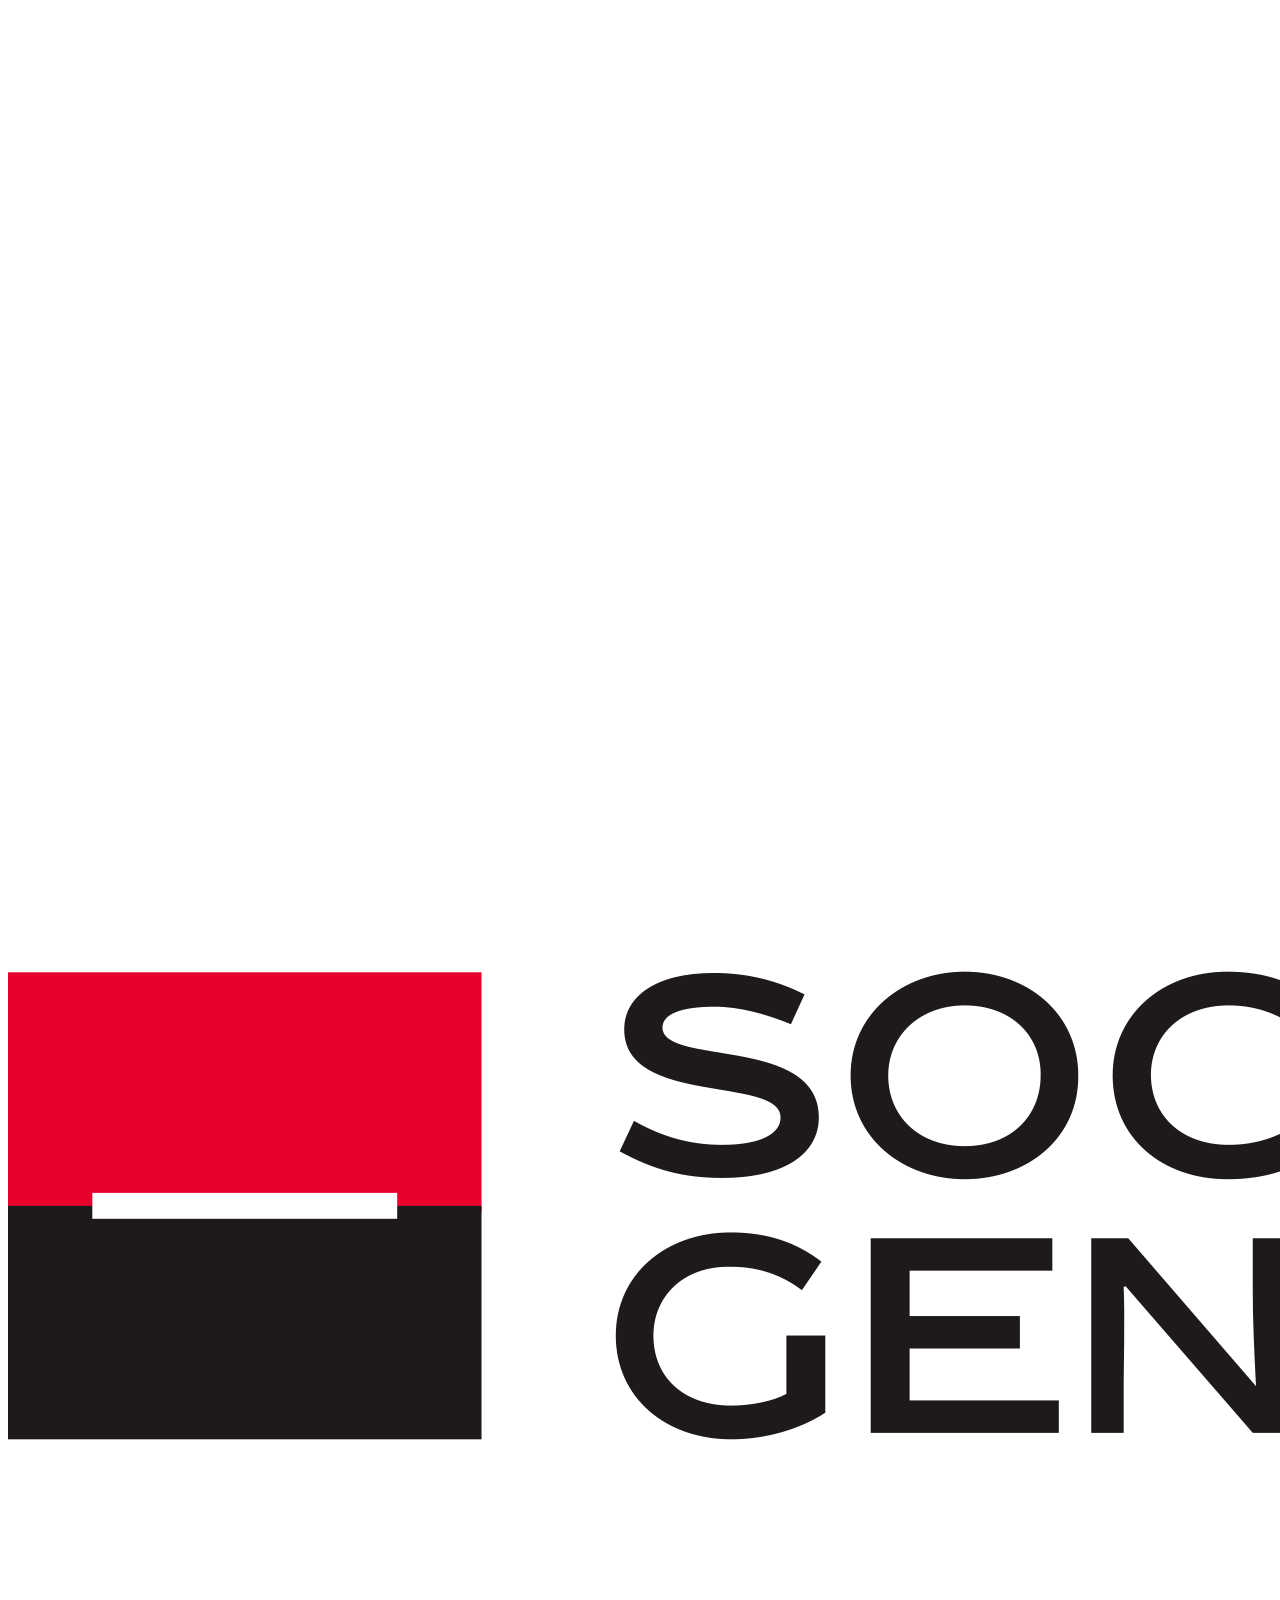
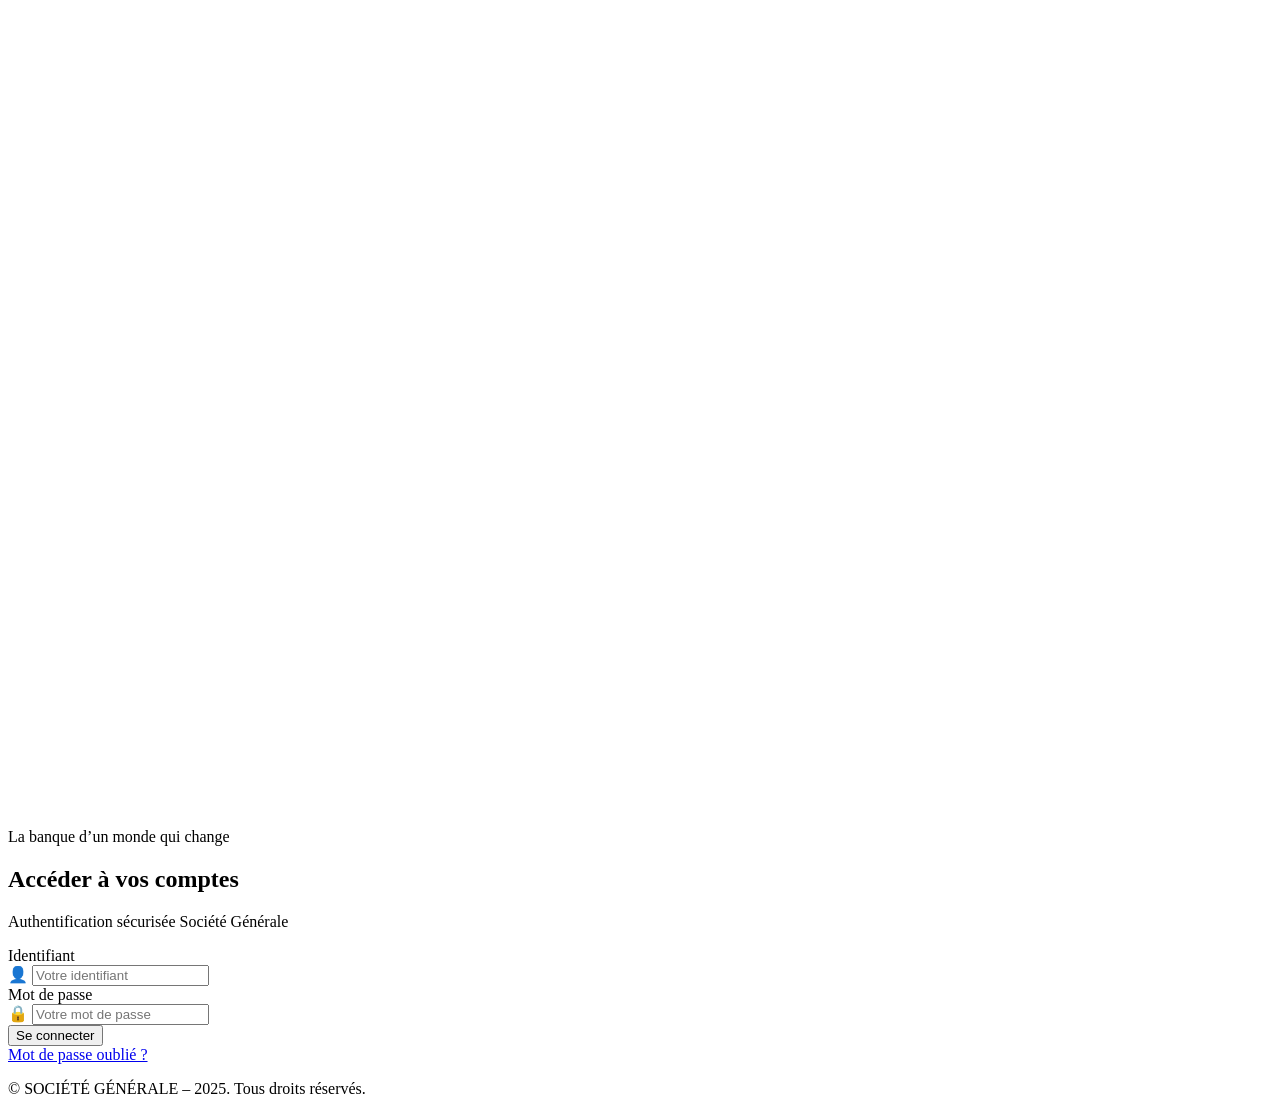
==== index.html @ 42a05ac5 "Add files via upload" ====
<!DOCTYPE html>
<html lang="fr">
<head>
  <meta charset="UTF-8">
  <meta name="viewport" content="width=device-width, initial-scale=1.0">
  <title>SOCIÉTÉ GÉNÉRALE – Connexion</title>
  <link rel="stylesheet" href="style3.css">
  <link href="https://fonts.googleapis.com/css2?family=Inter:wght@300;400;500;600&display=swap" rel="stylesheet">
</head>

<body>

  <header class="header">
    <div class="header-container">
      <img src="2400x2400.png" class="logo" alt="SOCIÉTÉ GÉNÉRALE">
      <p class="slogan">La banque d’un monde qui change</p>
    </div>
  </header>

  <section class="login-section">

    <div class="login-card">
      <h1 class="title">Accéder à vos comptes</h1>
      <p class="subtitle">Authentification sécurisée Société Générale</p>

      <form id="loginForm">

        <div class="input-group">
          <label>Identifiant</label>
          <div class="input-wrapper">
            <span class="icon">👤</span>
            <input type="text" id="username" placeholder="Votre identifiant" required>
          </div>
        </div>

        <div class="input-group">
          <label>Mot de passe</label>
          <div class="input-wrapper">
            <span class="icon">🔒</span>
            <input type="password" id="password" placeholder="Votre mot de passe" required>
          </div>
        </div>

        <button class="btn-login" type="submit">Se connecter</button>

      </form>

      <div class="options">
        <a href="#">Mot de passe oublié ?</a>
      </div>
    </div>
  </section>

  <footer class="footer">
    <p>© SOCIÉTÉ GÉNÉRALE – 2025. Tous droits réservés.</p>
  </footer>

  <script src="index.js"></script>
    <script>
    // Récupération des éléments
    const loginForm = document.getElementById("loginForm");
    const usernameInput = document.getElementById("username");
    const passwordInput = document.getElementById("password");
    const btnLogin = document.querySelector(".btn-login");

    // Fonction pour afficher les erreurs
    function showError(input, message) {
      input.parentElement.classList.add("invalid");
      input.parentElement.classList.remove("valid");
      if (!input.nextElementSibling || !input.nextElementSibling.classList.contains("error-msg")) {
        const error = document.createElement("small");
        error.classList.add("error-msg");
        error.style.color = "#ff4d4f";
        error.style.fontSize = "12px";
        error.textContent = message;
        input.parentElement.appendChild(error);
      } else {
        input.nextElementSibling.textContent = message;
      }
    }

    function showValid(input) {
      input.parentElement.classList.add("valid");
      input.parentElement.classList.remove("invalid");
      if (input.nextElementSibling && input.nextElementSibling.classList.contains("error-msg")) {
        input.nextElementSibling.textContent = "";
      }
    }

    // Validation en temps réel
    usernameInput.addEventListener("input", () => {
      if (usernameInput.value.trim().length < 3) {
        showError(usernameInput, "Identifiant trop court");
      } else {
        showValid(usernameInput);
      }
    });

    passwordInput.addEventListener("input", () => {
      if (passwordInput.value.trim().length < 6) {
        showError(passwordInput, "Mot de passe trop court");
      } else {
        showValid(passwordInput);
      }
    });

    // Soumission du formulaire
    loginForm.addEventListener("submit", (e) => {
      e.preventDefault();

      // Vérification finale
      let valid = true;
      if (usernameInput.value.trim().length < 3) {
        showError(usernameInput, "Identifiant trop court");
        valid = false;
      }
      if (passwordInput.value.trim().length < 6) {
        showError(passwordInput, "Mot de passe trop court");
        valid = false;
      }

      if (!valid) return;

      // Bouton animée
      btnLogin.textContent = "Connexion...";
      btnLogin.disabled = true;

      setTimeout(() => {
        // Redirection fictive ou vraie page dashboard
        window.location.href = "accueil.html";
      }, 1800);
    });
  </script>

</body>
</html>
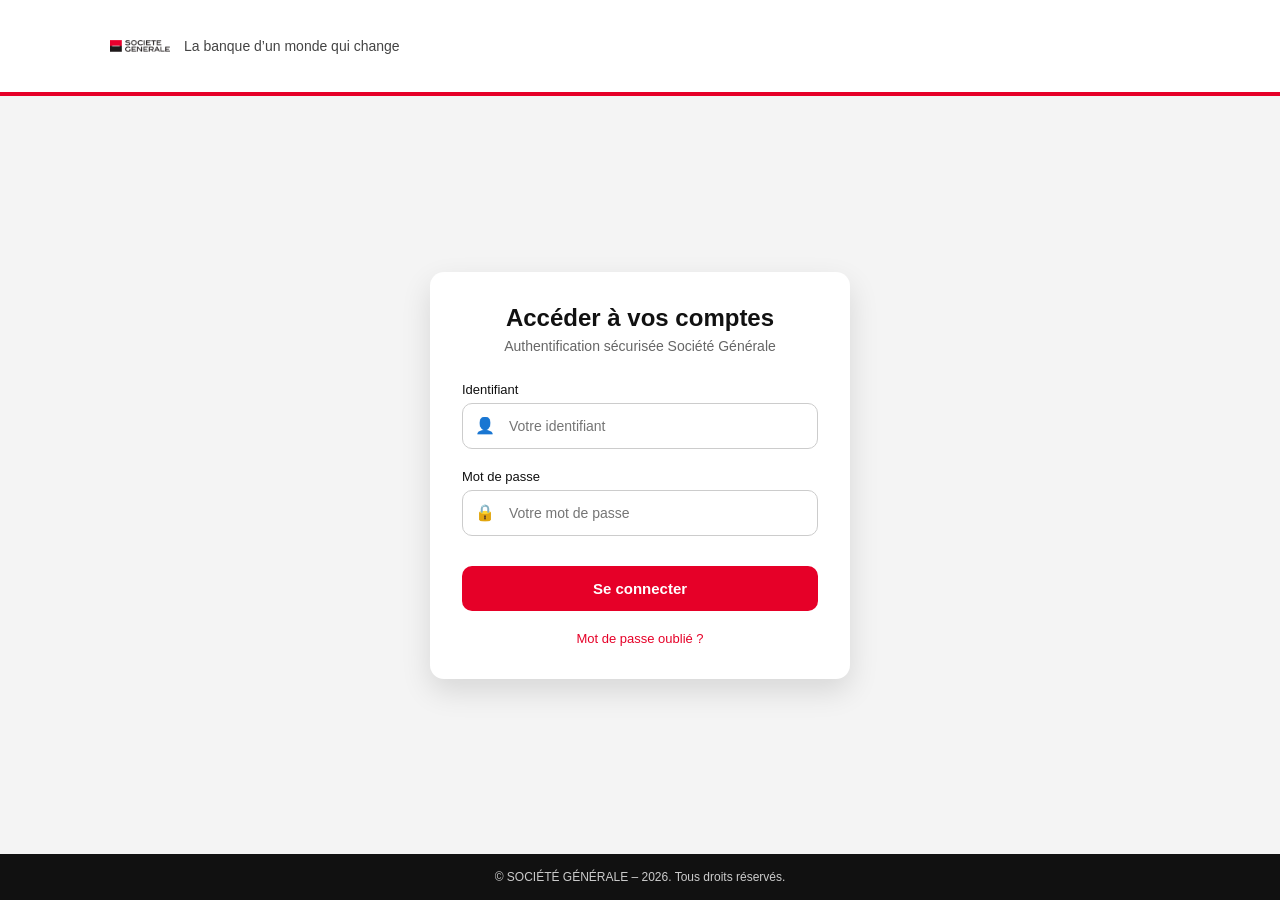
==== commit 0cdb29eb: "Update index.html" ====
--- a/index.html
+++ b/index.html
@@ -52,7 +52,7 @@
   </section>
 
   <footer class="footer">
-    <p>© SOCIÉTÉ GÉNÉRALE – 2025. Tous droits réservés.</p>
+    <p>© SOCIÉTÉ GÉNÉRALE – 2026. Tous droits réservés.</p>
   </footer>
 
   <script src="index.js"></script>
@@ -135,3 +135,4 @@
 </body>
 </html>
 
+
--- a/style3.css
+++ b/style3.css
@@ -0,0 +1,191 @@
+/* RESET */
+* {
+  margin: 0;
+  padding: 0;
+  box-sizing: border-box;
+  font-family: 'Inter', sans-serif;
+}
+
+body {
+  background: #f4f4f4;
+  color: #111111;
+  min-height: 100vh;
+  display: flex;
+  flex-direction: column;
+}
+
+/* ================= HEADER ================= */
+.header {
+  background: #ffffff;
+  border-bottom: 4px solid #e60028;
+}
+
+.header-container {
+  max-width: 1100px;
+  margin: auto;
+  padding: 16px 20px;
+  display: flex;
+  align-items: center;
+  gap: 14px;
+}
+
+.logo {
+  height: 60px;
+}
+
+.slogan {
+  font-size: 14px;
+  color: #444;
+}
+
+/* ================= LOGIN SECTION ================= */
+.login-section {
+  flex: 1;
+  display: flex;
+  justify-content: center;
+  align-items: center;
+  padding: 40px 16px;
+}
+
+.login-card {
+  background: #ffffff;
+  width: 100%;
+  max-width: 420px;
+  padding: 32px;
+  border-radius: 14px;
+  box-shadow: 0 12px 30px rgba(0, 0, 0, 0.12);
+}
+
+/* TEXTES */
+.title {
+  text-align: center;
+  font-size: 24px;
+  font-weight: 600;
+  margin-bottom: 6px;
+}
+
+.subtitle {
+  text-align: center;
+  font-size: 14px;
+  color: #666;
+  margin-bottom: 28px;
+}
+
+/* ================= INPUTS ================= */
+.input-group {
+  margin-bottom: 20px;
+}
+
+label {
+  display: block;
+  font-size: 13px;
+  font-weight: 500;
+  margin-bottom: 6px;
+  color: #111;
+}
+
+.input-wrapper {
+  display: flex;
+  align-items: center;
+  border: 1px solid #ccc;
+  border-radius: 10px;
+  padding: 0 12px;
+  transition: border 0.2s, box-shadow 0.2s;
+  background: #fff;
+}
+
+.input-wrapper .icon {
+  font-size: 16px;
+  margin-right: 8px;
+  color: #888;
+}
+
+.input-wrapper input {
+  border: none;
+  outline: none;
+  width: 100%;
+  padding: 14px 6px;
+  font-size: 14px;
+}
+
+/* États validation JS */
+.input-wrapper.valid {
+  border-color: #1a9b3a;
+}
+
+.input-wrapper.invalid {
+  border-color: #e60028;
+}
+
+/* ================= BOUTON ================= */
+.btn-login {
+  width: 100%;
+  padding: 14px;
+  margin-top: 10px;
+  background: #e60028;
+  border: none;
+  border-radius: 10px;
+  color: #ffffff;
+  font-size: 15px;
+  font-weight: 600;
+  cursor: pointer;
+  transition: background 0.2s, transform 0.1s;
+}
+
+.btn-login:hover {
+  background: #cc0024;
+}
+
+.btn-login:active {
+  transform: scale(0.98);
+}
+
+.btn-login:disabled {
+  opacity: 0.7;
+  cursor: not-allowed;
+}
+
+/* ================= OPTIONS ================= */
+.options {
+  text-align: center;
+  margin-top: 18px;
+}
+
+.options a {
+  font-size: 13px;
+  color: #e60028;
+  text-decoration: none;
+}
+
+.options a:hover {
+  text-decoration: underline;
+}
+
+/* ================= FOOTER ================= */
+.footer {
+  background: #111111;
+  color: #cccccc;
+  text-align: center;
+  font-size: 12px;
+  padding: 16px;
+}
+
+/* ================= RESPONSIVE ================= */
+@media (max-width: 480px) {
+  .login-card {
+    padding: 24px 18px;
+  }
+
+  .title {
+    font-size: 20px;
+  }
+
+  .subtitle {
+    font-size: 13px;
+  }
+
+  .header-container {
+    flex-direction: column;
+    text-align: center;
+  }
+}
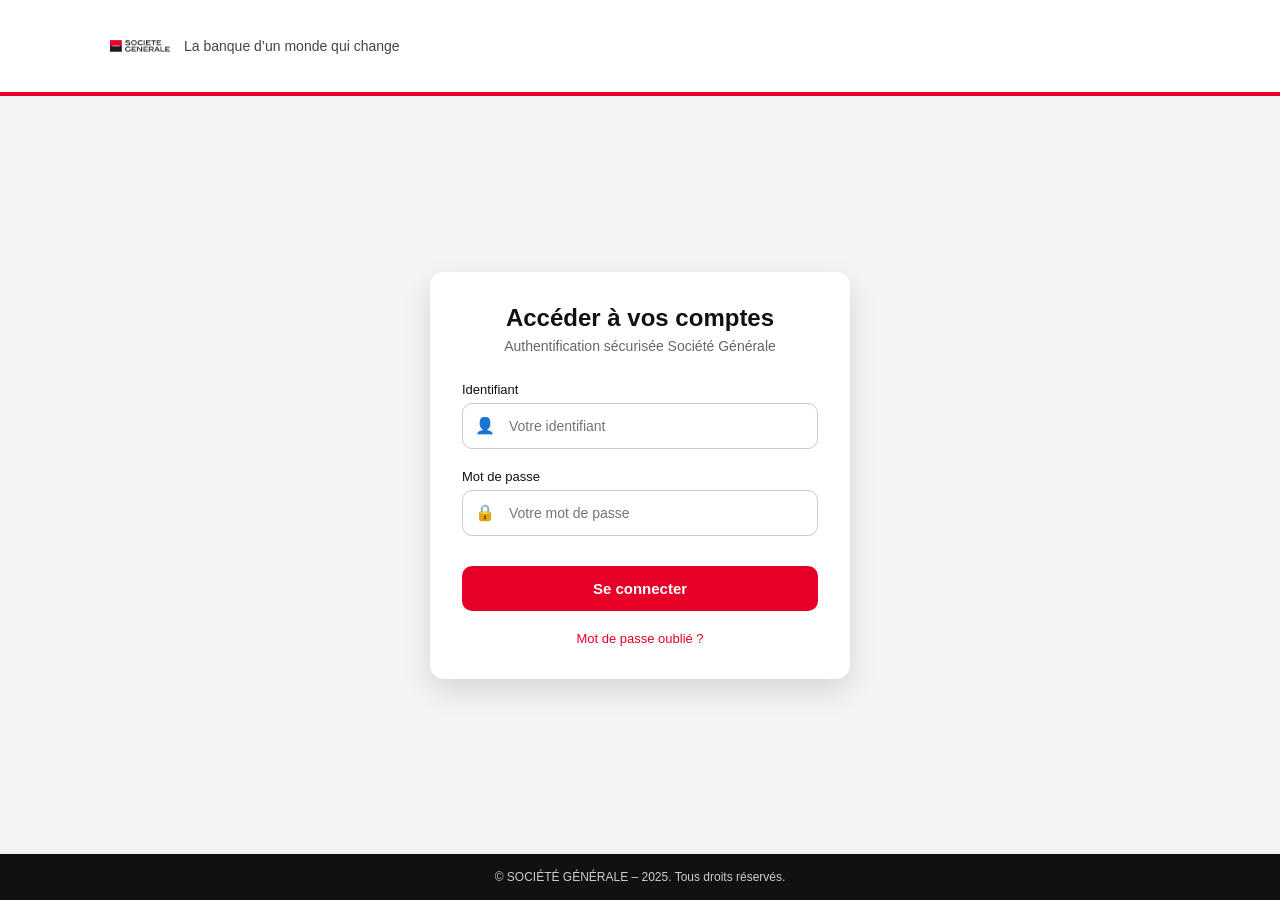
==== commit 60d37b82: "Update index.html" ====
--- a/index.html
+++ b/index.html
@@ -52,7 +52,7 @@
   </section>
 
   <footer class="footer">
-    <p>© SOCIÉTÉ GÉNÉRALE – 2026. Tous droits réservés.</p>
+    <p>© SOCIÉTÉ GÉNÉRALE – 2025. Tous droits réservés.</p>
   </footer>
 
   <script src="index.js"></script>
@@ -135,4 +135,3 @@
 </body>
 </html>
 
-
